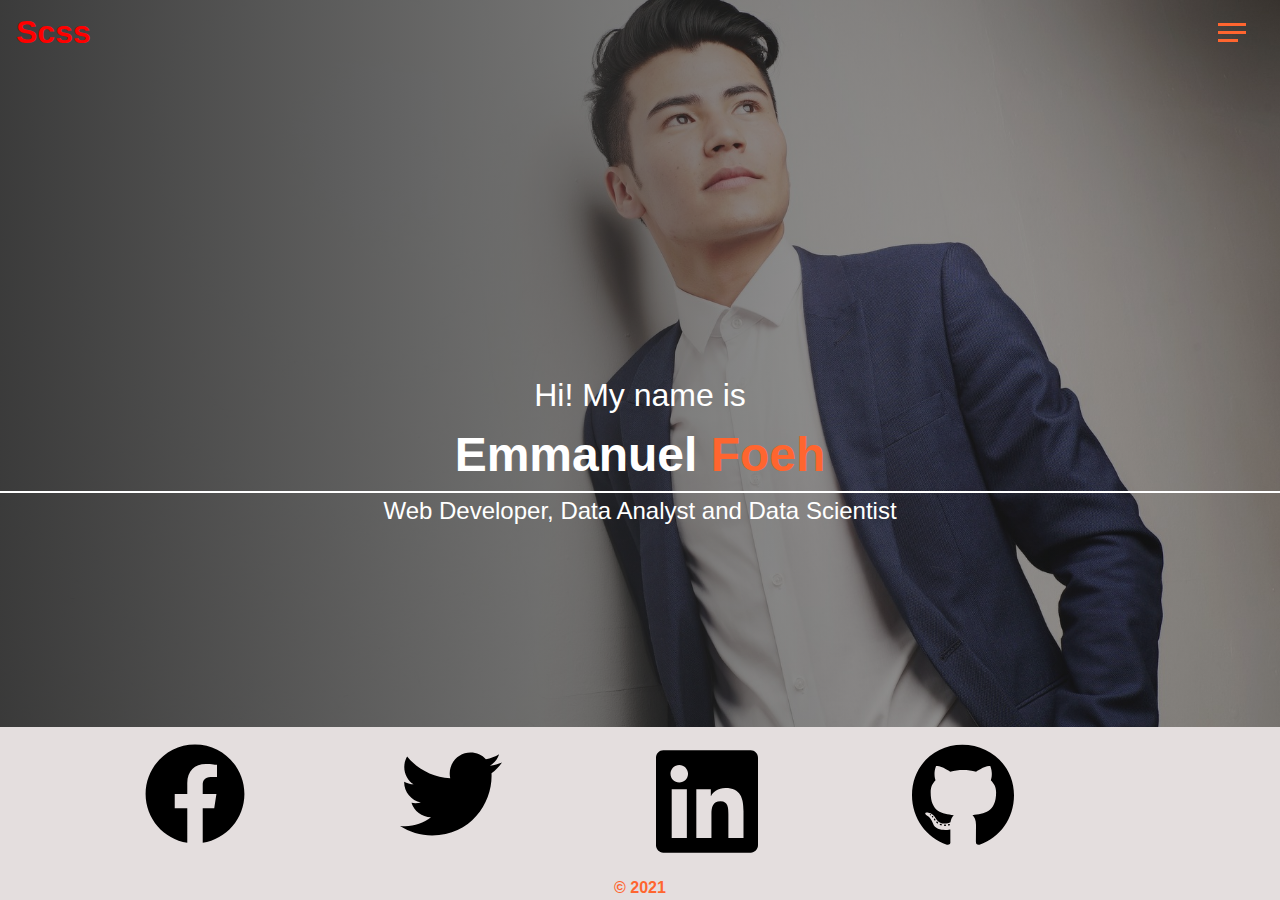
==== index.html @ 8aa5fdb0 "first commit" ====
<!DOCTYPE html>
<html lang="en">
  <head>
    <meta charset="UTF-8" />
    <meta http-equiv="X-UA-Compatible" content="IE=edge" />
    <meta name="viewport" content="width=device-width, initial-scale=1.0" />
    <link rel="stylesheet" href="/css/main.css" />
    <title>Sass Project</title>
  </head>
  <body class="home">
    <header>
      <div class="top_head">
        <h1 class="scss">Scss</h1>
        <div class="burger">
          <span class="burger-1"></span>
          <span class="burger-1"></span>
          <span class="burger-1"></span>
        </div>
      </div>

      <nav class="navbar">
        <ul class="bar">
          <li class="item"><a href="index.html">Home</a></li>
          <li class="item"><a href="about.html">About</a></li>
          <li class="item"><a href="project.html">My Project</a></li>
          <li class="item"><a href="contact.html">Contact</a></li>
        </ul>
      </nav>
    </header>
    <main>
      <section class="main">
        <div class="main__container">
          <h1 class="main__container__h1">Hi! My name is</h1>
          <h1 class="main__container__name">
            Emmanuel <span class="foeh">Foeh</span>
          </h1>
          <div class="main__container__hr"></div>
          <h2 class="main__container__body">
            Web Developer, Data Analyst and Data Scientist
          </h2>
        </div>

        <footer class="main__footer home-foot">
          <div class="main__social">
            <a href="">
              <img
                class="main__social-img"
                src="/image/facebook-brands.svg"
                alt="facebook-brands"
            /></a>
            <a href="">
              <img
                class="main__social-img"
                src="/image/twitter-brands.svg"
                alt="twitter-brands"
            /></a>

            <a href="">
              <img
                class="main__social-img"
                src="/image/linkedin-brands.svg"
                alt="linkedin-brands"
            /></a>
            <a href="">
              <img
                class="main__social-img"
                src="/image/github-brands.svg"
                alt="github-brands"
            /></a>
          </div>
          <p class="copy">&copy; 2021</p>
        </footer>
      </section>
    </main>
    <script src="main.js"></script>
  </body>
</html>
---- css/main.css ----
* {
  -webkit-box-sizing: border-box;
          box-sizing: border-box;
  padding: 0;
  margin: 0;
}

img {
  max-width: 100%;
}

.top_head {
  display: -webkit-box;
  display: -ms-flexbox;
  display: flex;
  -webkit-box-pack: justify;
      -ms-flex-pack: justify;
          justify-content: space-between;
  -webkit-box-align: center;
      -ms-flex-align: center;
          align-items: center;
  margin: 1rem;
}

.scss {
  position: relative;
  color: red;
  z-index: 5;
}

.burger {
  display: -webkit-box;
  display: -ms-flexbox;
  display: flex;
  -webkit-box-orient: vertical;
  -webkit-box-direction: normal;
      -ms-flex-direction: column;
          flex-direction: column;
  -webkit-box-pack: center;
      -ms-flex-pack: center;
          justify-content: center;
  row-gap: 5px;
  z-index: 3;
  margin-right: 1rem;
  width: 30px;
  height: 30px;
}

.burger :first-child,
.burger :nth-child(2) {
  width: 28px;
  height: 3px;
  background-color: #ff652f;
}

.burger :nth-child(3) {
  width: 20px;
  height: 3px;
  background-color: #ff652f;
}

.burger .open:first-child {
  display: none;
}

.burger .open:nth-child(2) {
  -webkit-transform: rotate(45deg) translate(3px, 3px);
          transform: rotate(45deg) translate(3px, 3px);
  background-color: red;
}

.burger .open:nth-child(3) {
  -webkit-transform: rotate(-45deg) translate(3px, -1px);
          transform: rotate(-45deg) translate(3px, -1px);
  background-color: black;
  width: 28px;
}

.navbar {
  display: -webkit-box;
  display: -ms-flexbox;
  display: flex;
  -webkit-box-orient: vertical;
  -webkit-box-direction: normal;
      -ms-flex-direction: column;
          flex-direction: column;
  -webkit-box-pack: center;
      -ms-flex-pack: center;
          justify-content: center;
  -webkit-box-align: center;
      -ms-flex-align: center;
          align-items: center;
  position: absolute;
  -ms-flex-line-pack: center;
      align-content: center;
  top: 0;
  width: 100%;
  height: 100%;
  bottom: 0;
  background-color: gainsboro;
  opacity: 0.9;
  display: none;
  z-index: 2;
}

.navbar.open {
  display: block;
}

.navbar .bar {
  width: 80%;
  display: -webkit-box;
  display: -ms-flexbox;
  display: flex;
  -webkit-box-orient: vertical;
  -webkit-box-direction: normal;
      -ms-flex-direction: column;
          flex-direction: column;
  -webkit-box-pack: center;
      -ms-flex-pack: center;
          justify-content: center;
  -ms-flex-item-align: center;
      align-self: center;
  margin: 2rem auto;
  -webkit-transform: translateY(-150%);
          transform: translateY(-150%);
}

.navbar .bar.open {
  -webkit-transform: translateY(0);
          transform: translateY(0);
}

.navbar .bar .item {
  font-size: 2rem;
  padding: 1rem;
  list-style: none;
  margin-top: 2rem;
  text-align: center;
}

.navbar .bar .item a {
  text-decoration: none;
  color: black;
  font-weight: 900;
}

.home {
  height: 100%;
}

.main {
  display: -webkit-box;
  display: -ms-flexbox;
  display: flex;
  position: absolute;
  top: 0;
  bottom: 0;
  width: 100%;
  background: -webkit-gradient(linear, left top, right top, from(rgba(39, 39, 39, 0.9)), to(rgba(39, 39, 39, 0.3))), url(/image/model-1.jpg) center top;
  background: linear-gradient(to right, rgba(39, 39, 39, 0.9), rgba(39, 39, 39, 0.3)), url(/image/model-1.jpg) center top;
  background-size: cover;
  overflow: hidden;
  -webkit-box-orient: vertical;
  -webkit-box-direction: normal;
      -ms-flex-direction: column;
          flex-direction: column;
  -webkit-box-pack: center;
      -ms-flex-pack: center;
          justify-content: center;
  -webkit-box-align: center;
      -ms-flex-align: center;
          align-items: center;
  line-height: 1.5;
}

.main__container {
  display: -webkit-box;
  display: -ms-flexbox;
  display: flex;
  -webkit-box-orient: vertical;
  -webkit-box-direction: normal;
      -ms-flex-direction: column;
          flex-direction: column;
  -webkit-box-align: center;
      -ms-flex-align: center;
          align-items: center;
  color: white;
}

.main__container__h1 {
  font-weight: 500;
}

.main__container__body {
  width: 80%;
  text-align: center;
  font-weight: 500;
}

.main__container__name {
  font-size: 3em;
  font-weight: 700;
}

.main__container__hr {
  width: 100vw;
  height: 2px;
  border-bottom: 2px solid white;
}

.foeh {
  color: #ff652f;
}

.main__social {
  display: -webkit-box;
  display: -ms-flexbox;
  display: flex;
  width: 80%;
  -webkit-box-pack: center;
      -ms-flex-pack: center;
          justify-content: center;
}

.main__social-img {
  width: 40%;
  margin: 1rem;
}

.main__social a {
  font-size: 0;
  padding: 0%;
  margin: 0%;
}

.main__footer {
  display: -webkit-box;
  display: -ms-flexbox;
  display: flex;
  background-color: #e4dede;
  -webkit-box-orient: vertical;
  -webkit-box-direction: normal;
      -ms-flex-direction: column;
          flex-direction: column;
  -webkit-box-pack: center;
      -ms-flex-pack: center;
          justify-content: center;
  -webkit-box-align: center;
      -ms-flex-align: center;
          align-items: center;
}

.home-foot {
  position: absolute;
  bottom: 0;
}

.copy {
  color: #ff652f;
  font-size: 1rem;
  font-weight: 700;
}

.top-about {
  background: -webkit-gradient(linear, left top, right top, from(rgba(39, 39, 39, 0.9)), to(rgba(39, 39, 39, 0.3))), url(/image/model-1.jpg) center top;
  background: linear-gradient(to right, rgba(39, 39, 39, 0.9), rgba(39, 39, 39, 0.3)), url(/image/model-1.jpg) center top;
  background-size: cover;
  position: relative;
  bottom: 4rem;
  width: 100%;
  padding: 2rem 0;
  display: -webkit-box;
  display: -ms-flexbox;
  display: flex;
  -webkit-box-orient: vertical;
  -webkit-box-direction: normal;
      -ms-flex-direction: column;
          flex-direction: column;
  -ms-flex-wrap: wrap;
      flex-wrap: wrap;
  -webkit-box-align: center;
      -ms-flex-align: center;
          align-items: center;
  -webkit-box-pack: center;
      -ms-flex-pack: center;
          justify-content: center;
  color: white;
}

.top-about-bio {
  display: -webkit-box;
  display: -ms-flexbox;
  display: flex;
  -webkit-box-orient: vertical;
  -webkit-box-direction: normal;
      -ms-flex-direction: column;
          flex-direction: column;
  padding: 2rem;
  -webkit-box-align: center;
      -ms-flex-align: center;
          align-items: center;
  -webkit-box-pack: center;
      -ms-flex-pack: center;
          justify-content: center;
}

.top-about h1 {
  margin-top: 1rem;
  padding: 1rem;
  font-size: 2rem;
  color: #ff652f;
}

.top-about p {
  width: 80%;
  text-align: center;
}

.down-about {
  color: white;
  row-gap: 1rem;
  display: -webkit-box;
  display: -ms-flexbox;
  display: flex;
  -webkit-box-orient: vertical;
  -webkit-box-direction: normal;
      -ms-flex-direction: column;
          flex-direction: column;
  -webkit-box-align: center;
      -ms-flex-align: center;
          align-items: center;
}

.work-exp {
  display: -webkit-box;
  display: -ms-flexbox;
  display: flex;
  -webkit-box-orient: vertical;
  -webkit-box-direction: normal;
      -ms-flex-direction: column;
          flex-direction: column;
  width: 70%;
  margin-bottom: 1rem;
  padding: 5px;
  background-color: #383737;
  border-radius: 20px 10px 20px 10px;
  border-bottom: 5px solid #ff652f;
}

.work-exp h1,
.work-exp h2,
.work-exp h3,
.work-exp p {
  padding: 3px;
}

.work-exp h1 {
  color: #ff652f;
  font-weight: 400;
}

.abt-foot {
  display: -webkit-box;
  display: -ms-flexbox;
  display: flex;
  -webkit-box-orient: vertical;
  -webkit-box-direction: normal;
      -ms-flex-direction: column;
          flex-direction: column;
  background-color: gray;
}

.abt-foot p {
  -webkit-transform: rotate(90deg) translate(-9.5em, -14.4em);
          transform: rotate(90deg) translate(-9.5em, -14.4em);
  font-size: 1rem;
  color: white;
  font-weight: 700;
}

.project {
  height: 100%;
}

.top-project {
  background: -webkit-gradient(linear, left top, right top, from(rgba(39, 39, 39, 0.9)), to(rgba(39, 39, 39, 0.3))), url(/image/model-1.jpg) center top;
  background: linear-gradient(to right, rgba(39, 39, 39, 0.9), rgba(39, 39, 39, 0.3)), url(/image/model-1.jpg) center top;
  background-size: cover;
  position: relative;
  bottom: 4rem;
  height: 50vh;
  width: 100%;
  display: -webkit-box;
  display: -ms-flexbox;
  display: flex;
  -webkit-box-orient: vertical;
  -webkit-box-direction: normal;
      -ms-flex-direction: column;
          flex-direction: column;
  -webkit-box-align: center;
      -ms-flex-align: center;
          align-items: center;
  -webkit-box-pack: center;
      -ms-flex-pack: center;
          justify-content: center;
  color: white;
}

.top-project h1 {
  margin-top: 3rem;
  padding: 1rem;
  font-size: 1rem;
  color: #ff652f;
}

.down-project {
  width: 100%;
  display: -ms-grid;
  display: grid;
  -ms-grid-columns: 1fr;
      grid-template-columns: 1fr;
  -webkit-box-pack: center;
      -ms-flex-pack: center;
          justify-content: center;
  -webkit-box-align: center;
      -ms-flex-align: center;
          align-items: center;
  row-gap: 1.7rem;
}

.down-project .pro-work {
  position: relative;
  width: 70%;
  margin: 0 auto;
  border-bottom: 4px solid #ff652f;
}

.down-project .pro-work img {
  width: 100%;
}

.down-project .pro-work .projects__btns {
  display: -webkit-box;
  display: -ms-flexbox;
  display: flex;
  -webkit-box-pack: space-evenly;
      -ms-flex-pack: space-evenly;
          justify-content: space-evenly;
  -webkit-box-align: center;
      -ms-flex-align: center;
          align-items: center;
  position: absolute;
  top: 0;
  bottom: 1px;
  width: 100%;
  opacity: 0;
  background-color: #ff652f;
}

.down-project .pro-work .projects__btn {
  text-decoration: none;
  color: black;
}

.down-project .pro-work .projects__btn:hover {
  color: white;
}

.down-project .pro-work .projects__btns:hover {
  opacity: 0.9;
}

.pro-foot {
  margin-top: 2rem;
  width: 100%;
}

@media (min-width: 800px) {
  .down-project {
    width: 80%;
    display: -ms-grid;
    display: grid;
    margin: 0 auto;
    -webkit-column-gap: 1rem;
            column-gap: 1rem;
    -webkit-box-pack: center;
        -ms-flex-pack: center;
            justify-content: center;
    -webkit-box-align: center;
        -ms-flex-align: center;
            align-items: center;
    -ms-grid-columns: 1fr 1fr;
        grid-template-columns: 1fr 1fr;
  }
  .down-project .pro-work {
    margin: 0;
    width: 100%;
  }
}

.con {
  height: 100%;
}

.contact {
  display: -webkit-box;
  display: -ms-flexbox;
  display: flex;
  -webkit-box-orient: vertical;
  -webkit-box-direction: normal;
      -ms-flex-direction: column;
          flex-direction: column;
  -webkit-box-pack: center;
      -ms-flex-pack: center;
          justify-content: center;
  -webkit-box-align: center;
      -ms-flex-align: center;
          align-items: center;
  width: 100%;
  overflow: hidden;
  position: absolute;
  top: 0;
  bottom: 0;
  background: -webkit-gradient(linear, left top, right top, from(rgba(39, 39, 39, 0.9)), to(rgba(39, 39, 39, 0.3))), url(/image/model-1.jpg) center top;
  background: linear-gradient(to right, rgba(39, 39, 39, 0.9), rgba(39, 39, 39, 0.3)), url(/image/model-1.jpg) center top;
  background-size: cover;
}

.contact-info > * {
  margin-top: 1.5rem;
  color: #ff652f;
}

.contact-info h1,
.contact-info h2 {
  font-size: 2rem;
  color: blanchedalmond;
}

.contact-info p {
  padding-bottom: 1rem;
  font-size: 1.5rem;
}

.con-foot {
  width: 100%;
  position: absolute;
  bottom: 0;
  background: transparent;
}

.con-foot p {
  color: white;
  padding: 5px;
}

body {
  background: #272727;
  color: set-text-color(#272727);
  height: 100vh;
  font-family: "Segoe UI", Tahoma, Geneva, Verdana, sans-serif;
  line-height: 1;
}

main {
  height: 100%;
  width: 100%;
}
/*# sourceMappingURL=main.css.map */
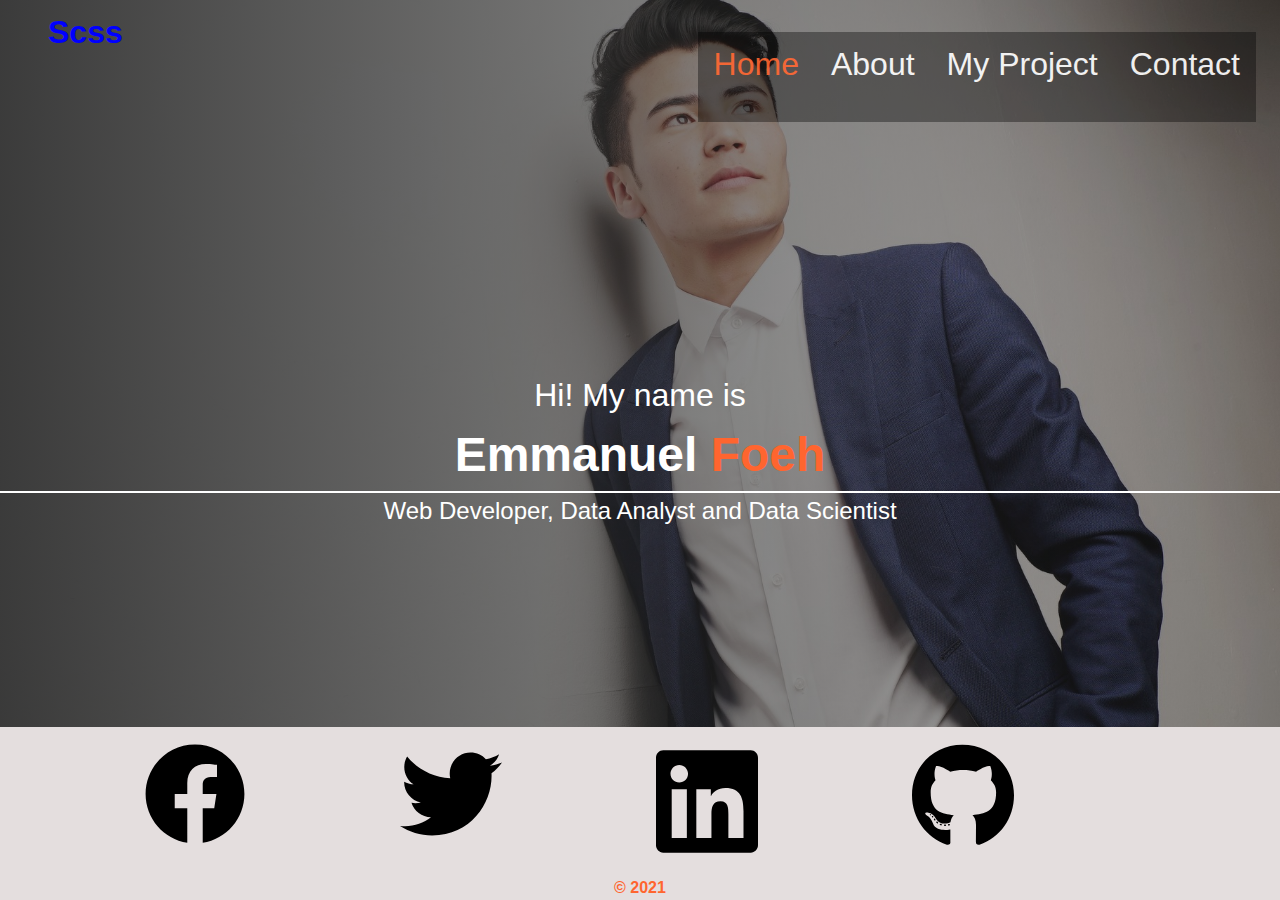
==== commit 85ae0c24: "responsive design" ====
--- a/index.html
+++ b/index.html
@@ -20,7 +20,7 @@
 
       <nav class="navbar">
         <ul class="bar">
-          <li class="item"><a href="index.html">Home</a></li>
+          <li class="item active"><a href="index.html">Home</a></li>
           <li class="item"><a href="about.html">About</a></li>
           <li class="item"><a href="project.html">My Project</a></li>
           <li class="item"><a href="contact.html">Contact</a></li>
@@ -42,13 +42,13 @@
 
         <footer class="main__footer home-foot">
           <div class="main__social">
-            <a href="">
+            <a href="www.google.com">
               <img
                 class="main__social-img"
                 src="/image/facebook-brands.svg"
                 alt="facebook-brands"
             /></a>
-            <a href="">
+            <a href="#">
               <img
                 class="main__social-img"
                 src="/image/twitter-brands.svg"
--- a/css/main.css
+++ b/css/main.css
@@ -26,6 +26,7 @@
   position: relative;
   color: red;
   z-index: 5;
+  left: 2rem;
 }
 
 .burger {
@@ -84,19 +85,11 @@
   -webkit-box-direction: normal;
       -ms-flex-direction: column;
           flex-direction: column;
-  -webkit-box-pack: center;
-      -ms-flex-pack: center;
-          justify-content: center;
-  -webkit-box-align: center;
-      -ms-flex-align: center;
-          align-items: center;
-  position: absolute;
-  -ms-flex-line-pack: center;
-      align-content: center;
+  position: fixed;
   top: 0;
-  width: 100%;
-  height: 100%;
+  left: 0;
   bottom: 0;
+  width: 100vw;
   background-color: gainsboro;
   opacity: 0.9;
   display: none;
@@ -108,7 +101,7 @@
 }
 
 .navbar .bar {
-  width: 80%;
+  height: 100vh;
   display: -webkit-box;
   display: -ms-flexbox;
   display: flex;
@@ -121,9 +114,8 @@
           justify-content: center;
   -ms-flex-item-align: center;
       align-self: center;
-  margin: 2rem auto;
-  -webkit-transform: translateY(-150%);
-          transform: translateY(-150%);
+  -webkit-transform: translateY(-100%);
+          transform: translateY(-100%);
 }
 
 .navbar .bar.open {
@@ -330,6 +322,7 @@
   -webkit-box-align: center;
       -ms-flex-align: center;
           align-items: center;
+  margin-bottom: 2rem;
 }
 
 .work-exp {
@@ -341,6 +334,7 @@
       -ms-flex-direction: column;
           flex-direction: column;
   width: 70%;
+  margin: 0 auto;
   margin-bottom: 1rem;
   padding: 5px;
   background-color: #383737;
@@ -372,15 +366,21 @@
 }
 
 .abt-foot p {
-  -webkit-transform: rotate(90deg) translate(-9.5em, -14.4em);
-          transform: rotate(90deg) translate(-9.5em, -14.4em);
   font-size: 1rem;
-  color: white;
+  color: black;
+  margin-bottom: 1rem;
   font-weight: 700;
 }
 
 .project {
   height: 100%;
+  overflow-x: hidden;
+  margin: 0;
+  padding: 0;
+}
+
+header {
+  width: 100%;
 }
 
 .top-project {
@@ -555,6 +555,101 @@
   padding: 5px;
 }
 
+@media screen and (min-width: 700px) {
+  .burger {
+    display: none;
+  }
+  .scss {
+    color: blue;
+  }
+  .navbar {
+    display: block;
+    position: absolute;
+    background: transparent;
+  }
+  .navbar .bar {
+    width: 100%;
+    -webkit-transform: translateY(0);
+            transform: translateY(0);
+    display: -webkit-box;
+    display: -ms-flexbox;
+    display: flex;
+    -webkit-box-orient: horizontal;
+    -webkit-box-direction: normal;
+        -ms-flex-direction: row;
+            flex-direction: row;
+    -webkit-box-pack: end;
+        -ms-flex-pack: end;
+            justify-content: flex-end;
+    padding-right: 1.5rem;
+  }
+  .item {
+    display: inline;
+    padding: 0;
+    margin: 0;
+  }
+  .navbar .bar .item {
+    background: rgba(0, 0, 0, 0.4);
+    height: 10vh;
+  }
+  .navbar .bar .item a {
+    color: white;
+    font-weight: 400;
+  }
+  .navbar .bar .item a:hover {
+    color: #ff652f;
+  }
+  .main__footer {
+    width: 100%;
+  }
+  .about {
+    width: 100%;
+    overflow-x: hidden;
+  }
+  .top-about .top-about-bio {
+    width: 70%;
+  }
+  .down-project {
+    width: 80%;
+    display: -ms-grid;
+    display: grid;
+    margin: 0 auto;
+    -webkit-column-gap: 1rem;
+            column-gap: 1rem;
+    -webkit-box-pack: center;
+        -ms-flex-pack: center;
+            justify-content: center;
+    -webkit-box-align: center;
+        -ms-flex-align: center;
+            align-items: center;
+    -ms-grid-columns: 1fr 1fr;
+        grid-template-columns: 1fr 1fr;
+  }
+  .down-project .pro-work {
+    margin: 0;
+    width: 100%;
+  }
+}
+
+@media (min-width: 1020px) {
+  .top-about {
+    height: 60vh;
+  }
+  .top-about-bio {
+    width: 40%;
+  }
+  .work-exp {
+    padding: 1.5rem;
+  }
+  .down-project {
+    -ms-grid-columns: 1fr 1fr 1fr;
+        grid-template-columns: 1fr 1fr 1fr;
+  }
+  .pro-foot {
+    background: transparent;
+  }
+}
+
 body {
   background: #272727;
   color: set-text-color(#272727);
@@ -567,4 +662,8 @@
   height: 100%;
   width: 100%;
 }
+
+.bar .item.active > a {
+  color: #ff652f;
+}
 /*# sourceMappingURL=main.css.map */